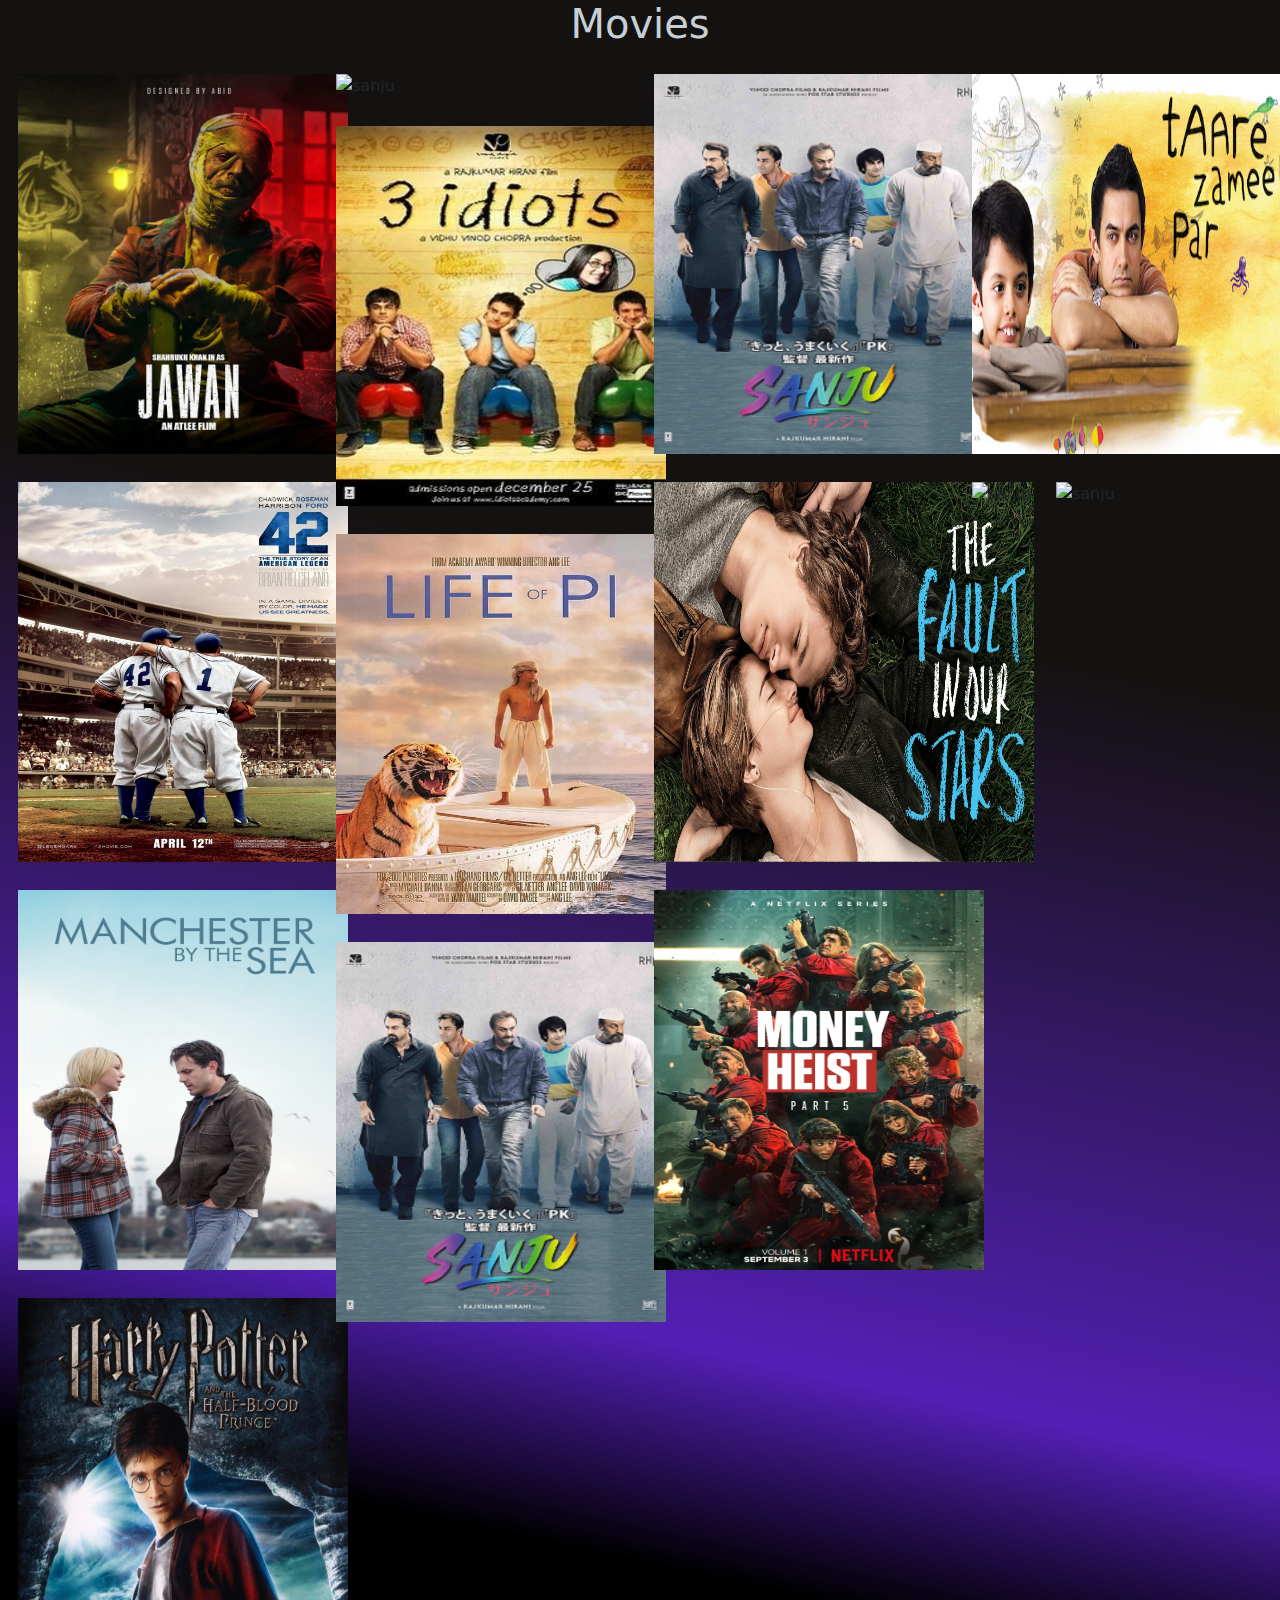
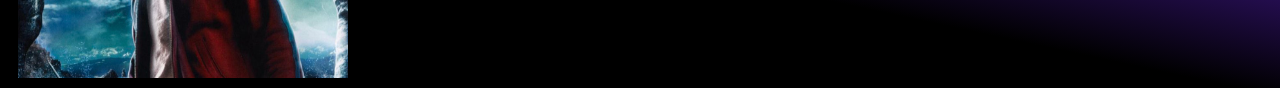
==== page.html @ 87bf52af "Add files via upload" ====
<!DOCTYPE html>
<html lang="en">

<head>
    <meta charset="UTF-8">
    <meta name="viewport" content="width=device-width, initial-scale=1.0">

    <link href="https://cdn.jsdelivr.net/npm/bootstrap@5.0.1/dist/css/bootstrap.min.css" rel="stylesheet" integrity="sha38+0n0xVW2eSR5OomGNYDnhzAbDsOXxcvSN1TPprVMTNDbiYZCxYbOOl7+AMvyTG2x" crossorigin="anonymous">

    <title>Document</title>

</head>

<body style="background: linear-gradient(192deg, #141211 36.35%, #531FB5 75.1%, #000 86.57%); ">

    <style>
   
* {
   box-sizing: border-box;
}
h1 {
   text-align: center;
}
.outer-grid {
   display: flex;
   flex-wrap: wrap;
   padding: 0 4px;
}
.inner-grid {
   flex: 25%;
   max-width: 25%;
   padding: 0 4px;
}
.inner-grid img {
   margin-top: 8px;
   width: 100%;
   padding: 10px;
}
@media screen and (max-width: 800px) {
   .inner-grid {
      flex: 50%;
      max-width: 50%;
   }
}
@media screen and (max-width: 600px) {
   .inner-grid {
      flex: 100%;
      max-width: 100%;
   }
}

</style>

<h1 style="color: rgb(198, 207, 214);"> Movies </h1>
<div class="outer-grid">
<div class="inner-grid">
<img src="jawan.jpg" alt="sanju" style="height:400px; width: 350px;">
<img src="42.jpg" alt="sanju" style="height:400px; width: 350px;">
<img src="machester.jpg" alt="sanju" style="height:400px; width: 350px;">
<img src="harryPotter.jpg" alt="sanju" style="height:400px; width: 350px;">
</div>
<div class="inner-grid">
    <img src="black panther.jpg" alt="sanju" style="height:400px; width: 350px;">
    <img src="3idiotsjpg.jpg" alt="sanju" style="height:400px; width: 350px;">
    <img src="lifeofpi.jpg" alt="sanju" style="height:400px; width: 350px;">
    <img src="sanju.jpg" alt="sanju" style="height:400px; width: 350px;">
</div>
<div class="inner-grid">
    <img src="sanju.jpg" alt="sanju" style="height:400px; width: 350px;">
    <img src="fault.jpeg" alt="sanju" style="height:400px; width: 400px;">
    <img src="money.webp" alt="sanju" style="height:400px; width: 350px;">
</div>
<div class="inner-grid">
    <img src="taare.jpg" alt="sanju" style="height:400px; width: 350px;">
    <img src="harrypotter.jpg" alt="sanju" style="height:400px; width: 350px;">
    <img src="shershaah.webp" alt="sanju" style="height:400px; width: 350px;">
</div>
</div>
</body>


</html>

      <!-- <script src="index.js"></script> -->
    <script src="https://cdn.jsdelivr.net/npm/bootstrap@5.0.1/dist/js/bootstrap.bundle.min.js " integrity="sha384- gtEjrD/SeCtmISkJkNUaaKMoLD0//ElJ19smozuHV6z3Iehds+3Ulb9Bn9Plx0x4 " crossorigin="anonymous "></script>


    <!-- Optional JavaScript -->
   <!-- jQuery first, then Popper.js, then Bootstrap JS -->
   <script src="https://code.jquery.com/jquery-3.4.1.slim.min.js"
       integrity="sha384-J6qa4849blE2+poT4WnyKhv5vZF5SrPo0iEjwBvKU7imGFAV0wwj1yYfoRSJoZ+n"
       crossorigin="anonymous"></script>
   <script src="https://cdn.jsdelivr.net/npm/popper.js@1.16.0/dist/umd/popper.min.js"
       integrity="sha384-Q6E9RHvbIyZFJoft+2mJbHaEWldlvI9IOYy5n3zV9zzTtmI3UksdQRVvoxMfooAo"
       crossorigin="anonymous"></script>
   <script src="https://stackpath.bootstrapcdn.com/bootstrap/4.4.1/js/bootstrap.min.js"
       integrity="sha384-wfSDF2E50Y2D1uUdj0O3uMBJnjuUD4Ih7YwaYd1iqfktj0Uod8GCExl3Og8ifwB6"
       crossorigin="anonymous"></script>


</body>
</html>
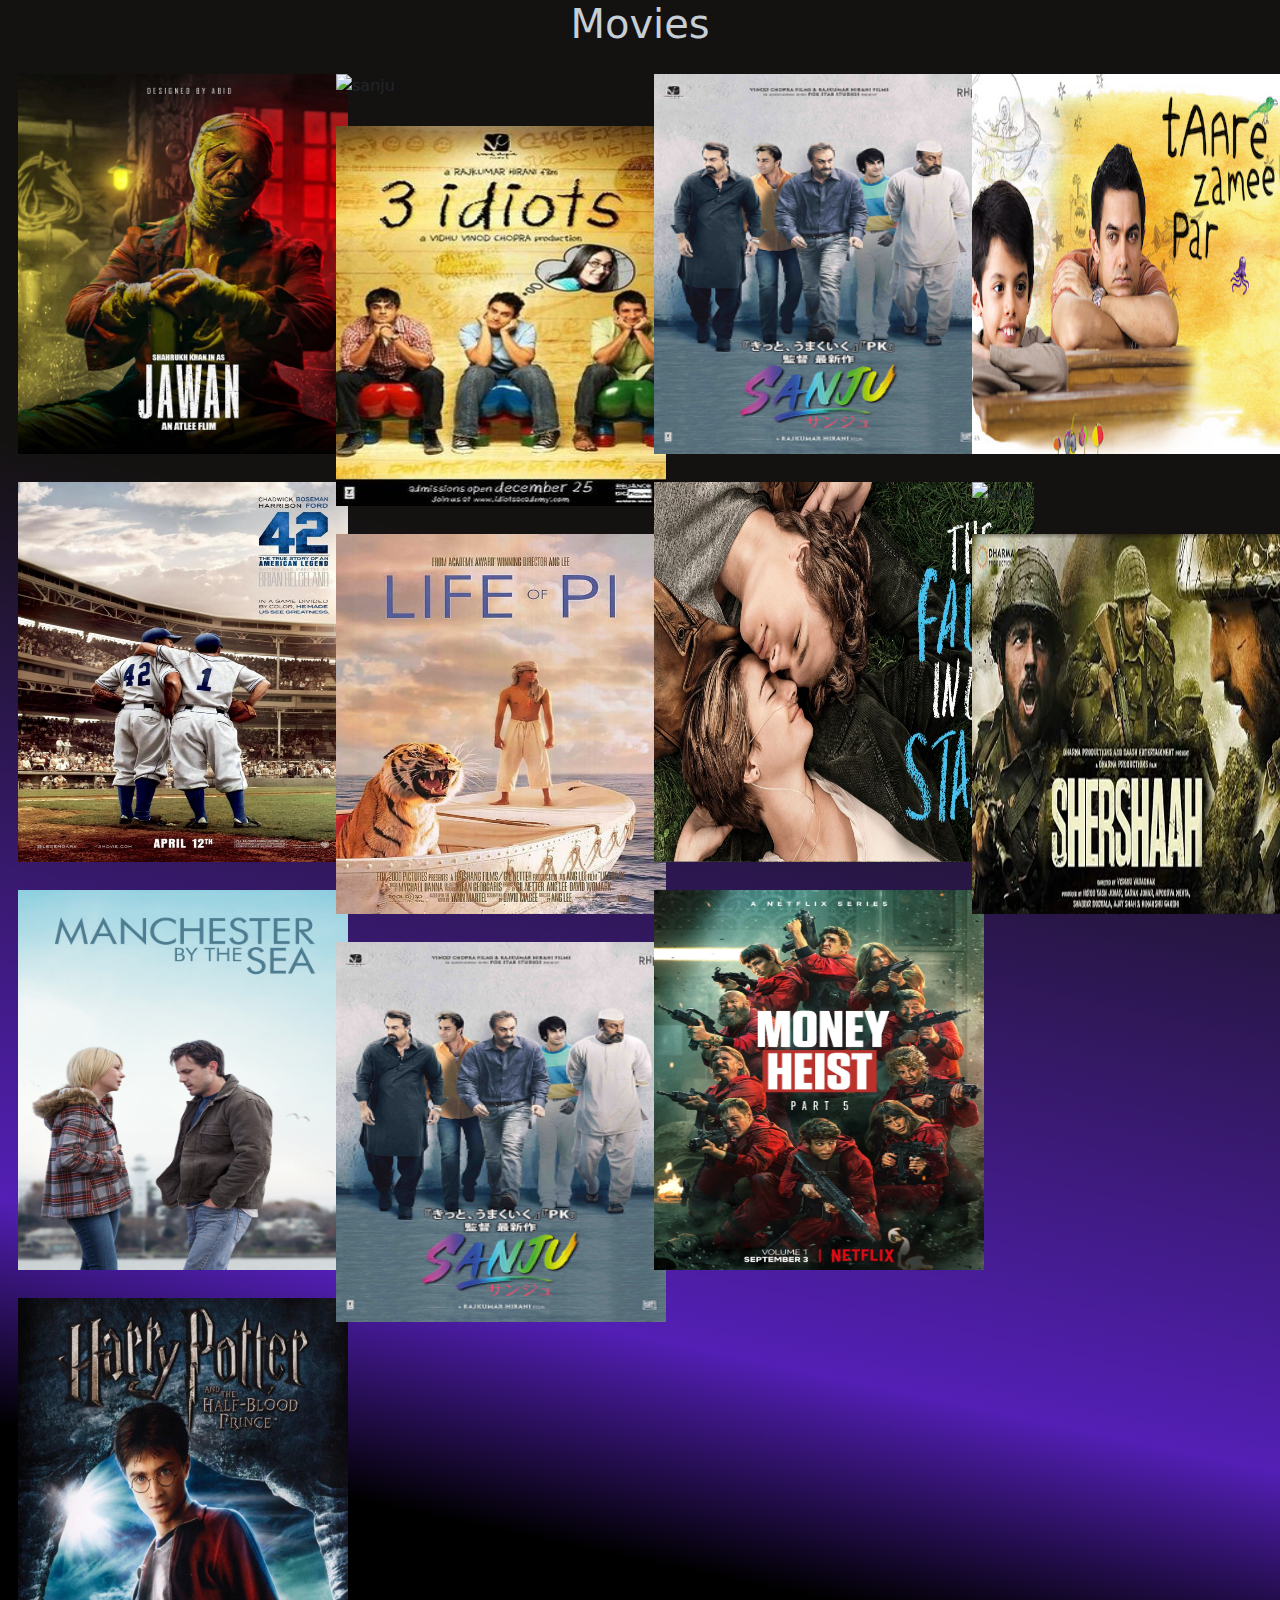
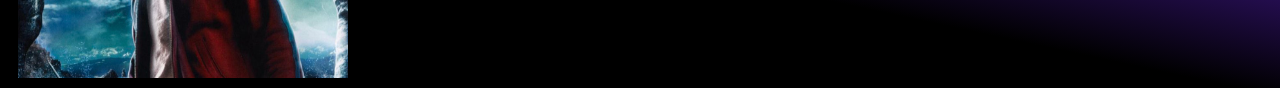
==== commit c94d67ba: "Update page.html" ====
--- a/page.html
+++ b/page.html
@@ -73,7 +73,7 @@
 <div class="inner-grid">
     <img src="taare.jpg" alt="sanju" style="height:400px; width: 350px;">
     <img src="harrypotter.jpg" alt="sanju" style="height:400px; width: 350px;">
-    <img src="shershaah.webp" alt="sanju" style="height:400px; width: 350px;">
+    <img src="SHERSHAAH.webp" alt="sanju" style="height:400px; width: 350px;">
 </div>
 </div>
 </body>
@@ -99,4 +99,4 @@
 
 
 </body>
-</html>+</html>
